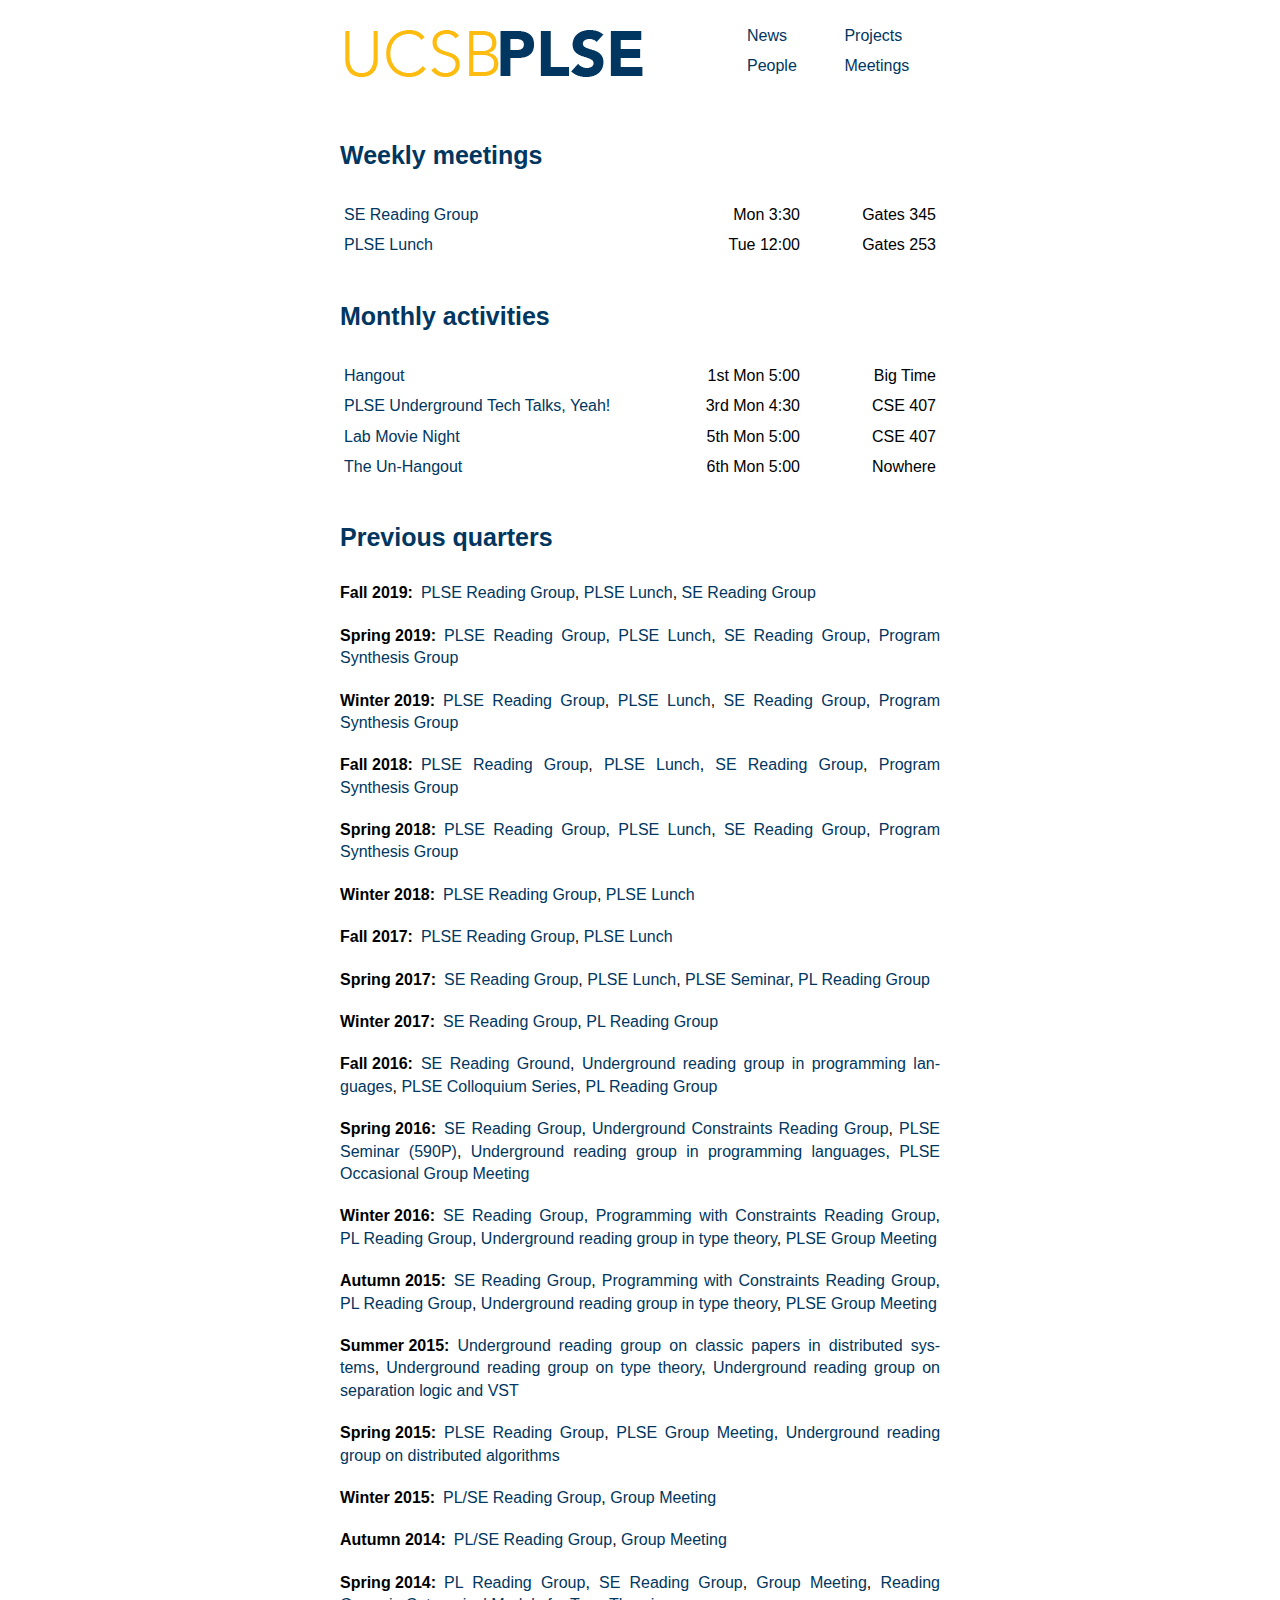
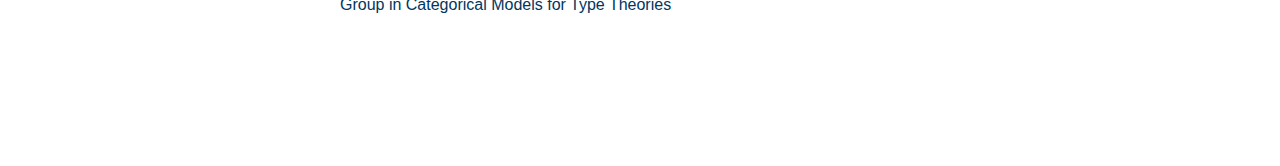
==== meetings.html @ 4a417263 "2nd" ====
<!doctype html>
<html lang="en"><head>
  <meta charset="utf-8">
  <title>PLSE@UCSB Meetings</title>
  <link rel="stylesheet" type="text/css" href="dash.css">
  <meta name="viewport" content="width=device-width, initial-scale=1">
  <!-- icons -->
  <link rel="apple-touch-icon" sizes="57x57" href="./icons/apple-touch-icon-57x57.png">
  <link rel="apple-touch-icon" sizes="60x60" href="./icons/apple-touch-icon-60x60.png">
  <link rel="apple-touch-icon" sizes="72x72" href="./icons/apple-touch-icon-72x72.png">
  <link rel="apple-touch-icon" sizes="76x76" href="./icons/apple-touch-icon-76x76.png">
  <link rel="apple-touch-icon" sizes="114x114" href="./icons/apple-touch-icon-114x114.png">
  <link rel="apple-touch-icon" sizes="120x120" href="./icons/apple-touch-icon-120x120.png">
  <link rel="apple-touch-icon" sizes="144x144" href="./icons/apple-touch-icon-144x144.png">
  <link rel="apple-touch-icon" sizes="152x152" href="./icons/apple-touch-icon-152x152.png">
  <link rel="apple-touch-icon" sizes="180x180" href="./icons/apple-touch-icon-180x180.png">
  <link rel="icon" type="image/png" href="./icons/favicon-32x32.png" sizes="32x32">
  <link rel="icon" type="image/png" href="./icons/android-chrome-192x192.png" sizes="192x192">
  <link rel="icon" type="image/png" href="./icons/favicon-96x96.png" sizes="96x96">
  <link rel="icon" type="image/png" href="./icons/favicon-16x16.png" sizes="16x16">
  <link rel="manifest" href="./icons/manifest.json">
  <link rel="mask-icon" href="./icons/safari-pinned-tab.svg" color="#4b2e83">
  <link rel="shortcut icon" href="./icons/favicon.ico">
  <meta name="msapplication-TileColor" content="#4b2e83">
  <meta name="msapplication-TileImage" content="./icons/mstile-144x144.png">
  <meta name="msapplication-config" content="./icons/browserconfig.xml">
  <meta name="theme-color" content="#4b2e83">

  

  <!-- end icons -->
<style type="text/css">* {
 text-shadow: transparent 0px 0px 0px, rgba(0,0,0,0) 0px 0px 0px !important; 
}</style></head>
<body>
  <header>
    <a href="./index.html">
      <h1>PLSE@UCSB</h1>
    </a>
    <nav>
      <li><a href="./index.html#news">News</a></li>
      <li><a href="./index.html#projects">Projects</a></li>
      <li><a href="./index.html#faculty">People</a></li>
      <li><a href="./meetings.html">Meetings</a></li>
      <!-- <li><a href="/colloquia/">Colloquia</a></li> -->
      <!-- <li><a href="/internal/">Internal</a></li> -->
    </nav>
  </header>

  <article id="content">
  <!-- See /meet/cal-template.html on editing schedules -->

<!-- TO ADD A NEW READING GROUP QUARTER:
  1. Create a new page (e.g. meet/plse-rg/17sp.md) by copying the previous quarter.
  2. Update the redirect in e.g. meet/plse-rg/index.md
  3. Update the meeting reference right below here.
  4. Archive the old page add the bottom of this page.
-->

<!-- <p>There’s an <a href="all.html">aggregated calendar</a> with all the meetings on it.</p> -->

<h3 id="weekly-meetings">Weekly meetings</h3>

<!-- | [Program Synthesis Group](psg/19wi.html) | Mon 12:00 | CSE 128 | -->
<!-- | [PL Reading Group](plse-rg/20wi.html)  | Fri 3:30  | Gates 287| -->

<table class="meetings">
  <tbody>
    <tr>
      <td><a href="serg/20wi.html">SE Reading Group</a></td>
      <td>Mon 3:30</td>
      <td>Gates 345</td>
    </tr>
    <tr>
      <td><a href="lunch/20wi.html">PLSE Lunch</a></td>
      <td>Tue 12:00</td>
      <td>Gates 253</td>
    </tr>
  </tbody>
</table>

<h3 id="monthly-activities">Monthly activities</h3>

<table class="meetings">
  <tbody>
    <tr>
      <td><a href="hangout/">Hangout</a></td>
      <td>1st Mon 5:00</td>
      <td>Big Time</td>
    </tr>
    <tr>
      <td><a href="putty/">PLSE Underground Tech Talks, Yeah!</a></td>
      <td>3rd Mon 4:30</td>
      <td>CSE 407</td>
    </tr>
    <tr>
      <td><a href="movies/">Lab Movie Night</a></td>
      <td>5th Mon 5:00</td>
      <td>CSE 407</td>
    </tr>
    <tr>
      <td><a href="unhangout/">The Un-Hangout</a></td>
      <td>6th Mon 5:00</td>
      <td>Nowhere</td>
    </tr>
  </tbody>
</table>

<h3 id="previous-quarters">Previous quarters</h3>

<dl>
  <dt>Fall 2019</dt>
  <dd><a href="plse-rg/19au.html">PLSE Reading Group</a>,
<a href="lunch/19au.html">PLSE Lunch</a>,
<a href="serg/19au.html">SE Reading Group</a></dd>
  <dt>Spring 2019</dt>
  <dd><a href="plse-rg/19sp.html">PLSE Reading Group</a>,
<a href="lunch/19sp.html">PLSE Lunch</a>,
<a href="serg/19sp.html">SE Reading Group</a>,
<a href="psg/19sp.html">Program Synthesis Group</a></dd>
  <dt>Winter 2019</dt>
  <dd><a href="plse-rg/19wi.html">PLSE Reading Group</a>,
<a href="lunch/19wi.html">PLSE Lunch</a>,
<a href="serg/19wi.html">SE Reading Group</a>,
<a href="psg/19wi.html">Program Synthesis Group</a></dd>
  <dt>Fall 2018</dt>
  <dd><a href="plse-rg/18au.html">PLSE Reading Group</a>,
<a href="lunch/18au.html">PLSE Lunch</a>,
<a href="serg/18au.html">SE Reading Group</a>,
<a href="psg/18au.html">Program Synthesis Group</a></dd>
  <dt>Spring 2018</dt>
  <dd><a href="plse-rg/18sp.html">PLSE Reading Group</a>,
<a href="lunch/18sp.html">PLSE Lunch</a>,
<a href="serg/18sp.html">SE Reading Group</a>,
<a href="psg/18sp.html">Program Synthesis Group</a></dd>
  <dt>Winter 2018</dt>
  <dd><a href="plse-rg/18wi.html">PLSE Reading Group</a>,
<a href="lunch/18wi.html">PLSE Lunch</a></dd>
  <dt>Fall 2017</dt>
  <dd><a href="plse-rg/17au.html">PLSE Reading Group</a>,
<a href="lunch/17au.html">PLSE Lunch</a></dd>
  <dt>Spring 2017</dt>
  <dd><a href="serg/17sp.html">SE Reading Group</a>,
<a href="lunch/17wi.html">PLSE Lunch</a>,
<a href="gm/17wi.html">PLSE Seminar</a>,
<a href="plrg/17sp.html">PL Reading Group</a></dd>
  <dt>Winter 2017</dt>
  <dd><a href="serg/17wi.html">SE Reading Group</a>,
<a href="plrg/17wi.html">PL Reading Group</a></dd>
  <dt>Fall 2016</dt>
  <dd><a href="serg/16au.html">SE Reading Ground</a>,
<a href="ug/16au-ug.html">Underground reading group in programming languages</a>,
<a href="gm/16au.html">PLSE Colloquium Series</a>,
<a href="plrg/16au.html">PL Reading Group</a></dd>
  <dt>Spring 2016</dt>
  <dd><a href="serg/16sp.html">SE Reading Group</a>,
<a href="pcrg/16sp.html">Underground Constraints Reading Group</a>,
<a href="plrg/16sp.html">PLSE Seminar (590P)</a>,
<a href="ug/16sp-pl.html">Underground reading group in programming languages</a>,
<a href="gm/16sp.html">PLSE Occasional Group Meeting</a></dd>
  <dt>Winter 2016</dt>
  <dd><a href="serg/16wi.html">SE Reading Group</a>,
<a href="pcrg/16wi.html">Programming with Constraints Reading Group</a>,
<a href="plrg/16wi.html">PL Reading Group</a>,
<a href="ug/16wi-types.html">Underground reading group in type theory</a>,
<a href="gm/16wi.html">PLSE Group Meeting</a></dd>
  <dt>Autumn 2015</dt>
  <dd><a href="serg/15au.html">SE Reading Group</a>,
<a href="pcrg/15au.html">Programming with Constraints Reading Group</a>,
<a href="plrg/15au.html">PL Reading Group</a>,
<a href="ug/15au-hott.html">Underground reading group in type theory</a>,
<a href="gm/15au.html">PLSE Group Meeting</a></dd>
  <dt>Summer 2015</dt>
  <dd><a href="ug/15su-dist.html">Underground reading group on classic papers in distributed systems</a>,
<a href="ug/15su-types.html">Underground reading group on type theory</a>,
<a href="ug/15su-sep.html">Underground reading group on separation logic and VST</a></dd>
  <dt>Spring 2015</dt>
  <dd><a href="plrg/15sp.html">PLSE Reading Group</a>,
<a href="gm/15sp.html">PLSE Group Meeting</a>,
<a href="ug/15sp-dist.html">Underground reading group on distributed algorithms</a></dd>
  <dt>Winter 2015</dt>
  <dd><a href="plrg/15wi.html">PL/SE Reading Group</a>,
<a href="gm/15wi.html">Group Meeting</a></dd>
  <dt>Autumn 2014</dt>
  <dd><a href="plrg/14au.html">PL/SE Reading Group</a>,
<a href="gm/14au.html">Group Meeting</a></dd>
  <dt>Spring 2014</dt>
  <dd><a href="plrg/14sp.html">PL Reading Group</a>,
<a href="serg/14sp.html">SE Reading Group</a>,
<a href="gm/14sp.html">Group Meeting</a>,
<a href="ug/14sp-types.html">Reading Group in Categorical Models for Type Theories</a></dd>
</dl>

  </article>

<!--   <script async="" src="//www.google-analytics.com/analytics.js"></script><script>
    (function(i,s,o,g,r,a,m){i['GoogleAnalyticsObject']=r;i[r]=i[r]||function(){
    (i[r].q=i[r].q||[]).push(arguments)},i[r].l=1*new Date();a=s.createElement(o),
    m=s.getElementsByTagName(o)[0];a.async=1;a.src=g;m.parentNode.insertBefore(a,m)
    })(window,document,'script','//www.google-analytics.com/analytics.js','ga');

    ga('create', 'UA-65215143-1', 'auto');
    ga('send', 'pageview');
  </script> -->


</body></html>
---- dash.css ----
html {font-family: sans-serif; font-size: 16px; line-height: 1.4;}
body {max-width: 600px; margin: 0 auto 150px; position: relative;}

header { margin: 1em 0 2em; column-span: all; text-align: center; }
header + section { margin: -1em 0 1em; }

header h1 {
    display: inline-block; margin: 0; height: 72px; width: 340px; padding: 0;
    background: url('logo/header.png') no-repeat;
    color: transparent;
}
@media
only screen and (-webkit-min-device-pixel-ratio: 2),
only screen and (min-resolution: 192dpi) {
    header h1 {
        background: url('logo/header@2x.png') no-repeat;
        background-size: 320px 72px;
    }
}
header nav {display: inline-block; vertical-align: top; text-align: center; clear: right;
           list-style: none inside;
           width: 250px; margin: 0; padding: 5px 0 0;}
header li {display: inline-block; width: 33px; margin: 5px 30px; line-height: 1.25; }
a {color: #003660; text-decoration: none;}
a:hover {color: #FEBC11; text-decoration: underline;}

section { clear: left; }

p, dd, blockquote {
    padding: 0; margin: 20px 0; line-height: 1.4;
    text-rendering: optimizeLegibility; text-align: justify;
    hyphens: auto; -moz-hyphens: auto; -webkit-hyphens: auto;}
}
li p {
    margin: 10px 0;
}

emph { font-weight: 800}

img {
    max-width: 100%
}

h1, h2, h3, h4, h5, h6 {
    margin: 0; clear: both; vertical-align: baseline;
    color: #003660; font-family: 'Open Sans', sans-serif;
}

h1 { padding: 50px 0 20px; font-size: 50px; line-height: 60px; }
body > article > h1:first-child { margin-top: -1.5em; margin-left: -2px; font-weight: 400; }
h2 { padding: 35px 0 15px; font-size: 40px; line-height: 50px; }
h3 { padding: 20px 0 10px; font-size: 25px; line-height: 30px; }
h4 { padding: 15px 0 10px; font-size: 20px; line-height: 25px; }
h5 { padding: 15px 0  5px; font-size: 20px; line-height: 20px; }
h6 { padding: 10px 0  5px; font-size: 20px; line-height: 20px; }

h2 a.heading-right  { float: right; font-size: 25px; margin: 10px 0 0 20px; font-weight: normal; }
h2 a.icon img { height: 25px; vertical-align: sub; filter: grayscale(100%) contrast(500%) brightness(400%); }
h2 a.icon.darken img { filter: brightness(0%); }
h2 a.icon:hover img { filter: none; }
h2 a.icon span { background: white; mix-blend-mode: screen; display: inline-block; }
h2 a.icon:hover span { mix-blend-mode: normal; }
h2 a.icon { background: #7cb1de; }
h2 a.icon:hover { background: transparent; }
h2 a.more:after { content: " »" }

/* Usually used for schedules */
table {
    width: 1000px; margin: 20px -201px; border: 1px solid gray;
    border-collapse: collapse; border-spacing: 0px;
    background: #f5f5f5; border: 1px solid #ddd;
}
td, th { text-align: left; padding: 8px; }
tr { border: 1px solid #ddd; }

ul.photo-list {
    list-style-type: none; list-style-position: inside;
    margin: 0; padding: 0; text-align: center;}
ul.photo-list li {
    float: left; width: 120px; height: 120px; margin: 0;
    text-align: center; color: transparent;
    overflow: hidden; position: relative; background: black; }
ul.photo-list img {display: block; width: 120px; margin: 0 auto; position: relative;}
ul.photo-list a {text-decoration: none; color: transparent;}

ul.photo-list a .caption {
    background-color: rgba(0, 0, 0, .5); color: white; font-weight: bold; font-size: 90%;
    padding: .25em; left: 0; right: 0; bottom: 0; position: absolute; z-index: 100;
    line-height: 1.0;
}
ul.photo-list a:hover .caption { text-decoration: underline; color: #eee; }

#projects ul {
    display: grid;
    grid-template-columns: repeat(4, 1fr);
    /* this would make all rows the same size */
    /* grid-auto-rows: 1fr; */
    text-rendering: optimizeLegibility;
    hyphens: auto; -moz-hyphens: auto; -webkit-hyphens: auto;
    padding: 0;
    margin-left: -10px;
    margin-right: -10px;
}
#projects ul li {
    padding: 10px;
    font-size: 11px;
    list-style: none;
}
#projects ul a {
    /* make the whole box clickable */
    display: block; height: 100%;
    /* make the text seem non-linky */
    color: inherit; text-decoration: none;
}
#projects ul li:hover {
    background-color: #EDEADF;
}
#projects ul h3 {
    font-size: 12px; padding: 0 0 4px 0;
    color: #2A6496; line-height: 15px;
    hyphens: none; -moz-hyphens: none; -webkit-hyphens: auto;
}
ul.long-list span {float: right; color: #888;}
ul.long-list {
    list-style: none inside; padding: 0;
    column-count: 2; -moz-column-count: 2; -webkit-column-count: 2;
}

#news ol {
    list-style: none;
    padding: 0;
}
#news li { padding-bottom: 12px; }
#news li time .year:before { content: ","; }
#news li time {
    color: #666;
    display: block;
    font-size: 85%;
    text-transform: uppercase;
}

#more { text-align: center; font: 150%; height: 50px; vertical-align: middle; line-height: 50px; }

#projects_long h2 {font-size: 115%; margin: .85em 0 0; padding: 0; height: auto;}
#projects_long img { margin: 30px 10px 10px 0; float: left; width: 130px; height: auto;}

dt { float: left; font-weight: bold; margin: 0 .5em 0 0; }
dt:after {content: ":"}
code {white-space: pre}
ol > li {padding-bottom: 4px;}

hr { margin: 5em 0; border-width: 1px 0 0; border-color: gray; }

/* mobile layout tweaks */
@media
only screen
and (max-device-width: 768px) {
    body { margin: 1em; }
    #projects ul { grid-template-columns: repeat(3, 1fr); }

    h2 a.heading-right { float: none; }
    h2 a.more:after { content: "" }
}
/* larger phones: 3 columns of photos */
@media
only screen
and (min-device-width : 375px)
and (max-device-width : 667px)
and (orientation : portrait) {
    #news h2 a.heading-right { display: none; }
    ul.photo-list li { width: 100px; height: 100px; }
    ul.photo-list img { width: 100px; }
    #projects ul { grid-template-columns: repeat(2, 1fr); };
}

/* untile project list and one-column alumni for narrow phones */
@media
only screen
and (max-device-width: 414px)
and (orientation: portrait) {
    #news h2 a.heading-right { display: none; }
    ul.long-list { column-count: 1; -moz-column-count: 1; -webkit-column-count: 1; }
}

/* Makes sure that we skip all the floating boxes. */
.clearfix { clear: both; }

img[alt=visitor-photo] {
  float: left;
  margin-right: 20px;
}

.visitor-table {
  width: 100%;
  margin: 0;
}

.meetings { margin: 20px 0; width: 100%; background: transparent; border: none; }
.meetings tr { border: none; }
.meetings td { padding: 4px; width: 8em; text-align: right; }
.meetings td:first-child { width: auto; text-align: left; }

.figure { margin: 1em auto; }
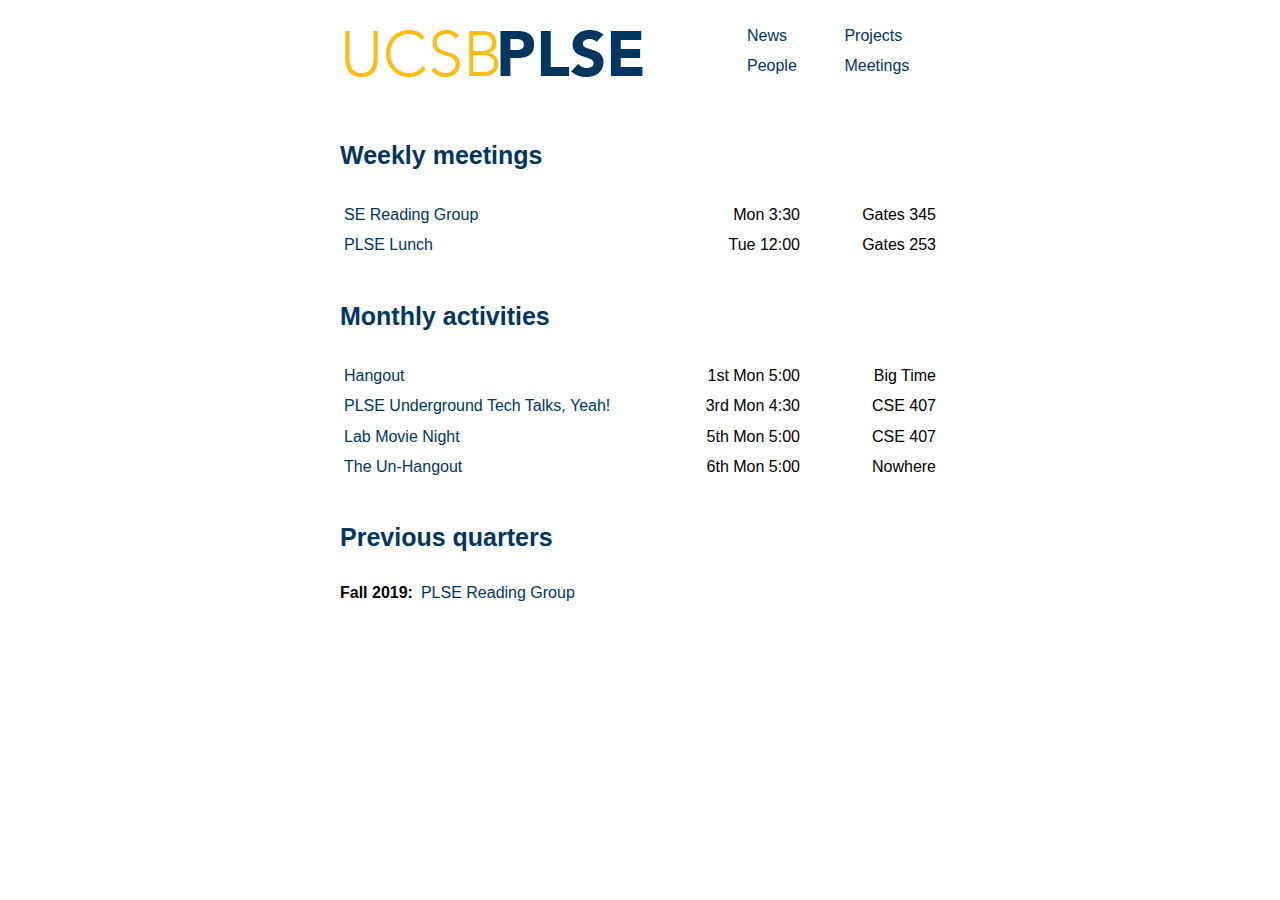
==== commit 15b9bc05: "Update meetings.html" ====
--- a/meetings.html
+++ b/meetings.html
@@ -110,85 +110,8 @@
 
 <dl>
   <dt>Fall 2019</dt>
-  <dd><a href="plse-rg/19au.html">PLSE Reading Group</a>,
-<a href="lunch/19au.html">PLSE Lunch</a>,
-<a href="serg/19au.html">SE Reading Group</a></dd>
-  <dt>Spring 2019</dt>
-  <dd><a href="plse-rg/19sp.html">PLSE Reading Group</a>,
-<a href="lunch/19sp.html">PLSE Lunch</a>,
-<a href="serg/19sp.html">SE Reading Group</a>,
-<a href="psg/19sp.html">Program Synthesis Group</a></dd>
-  <dt>Winter 2019</dt>
-  <dd><a href="plse-rg/19wi.html">PLSE Reading Group</a>,
-<a href="lunch/19wi.html">PLSE Lunch</a>,
-<a href="serg/19wi.html">SE Reading Group</a>,
-<a href="psg/19wi.html">Program Synthesis Group</a></dd>
-  <dt>Fall 2018</dt>
-  <dd><a href="plse-rg/18au.html">PLSE Reading Group</a>,
-<a href="lunch/18au.html">PLSE Lunch</a>,
-<a href="serg/18au.html">SE Reading Group</a>,
-<a href="psg/18au.html">Program Synthesis Group</a></dd>
-  <dt>Spring 2018</dt>
-  <dd><a href="plse-rg/18sp.html">PLSE Reading Group</a>,
-<a href="lunch/18sp.html">PLSE Lunch</a>,
-<a href="serg/18sp.html">SE Reading Group</a>,
-<a href="psg/18sp.html">Program Synthesis Group</a></dd>
-  <dt>Winter 2018</dt>
-  <dd><a href="plse-rg/18wi.html">PLSE Reading Group</a>,
-<a href="lunch/18wi.html">PLSE Lunch</a></dd>
-  <dt>Fall 2017</dt>
-  <dd><a href="plse-rg/17au.html">PLSE Reading Group</a>,
-<a href="lunch/17au.html">PLSE Lunch</a></dd>
-  <dt>Spring 2017</dt>
-  <dd><a href="serg/17sp.html">SE Reading Group</a>,
-<a href="lunch/17wi.html">PLSE Lunch</a>,
-<a href="gm/17wi.html">PLSE Seminar</a>,
-<a href="plrg/17sp.html">PL Reading Group</a></dd>
-  <dt>Winter 2017</dt>
-  <dd><a href="serg/17wi.html">SE Reading Group</a>,
-<a href="plrg/17wi.html">PL Reading Group</a></dd>
-  <dt>Fall 2016</dt>
-  <dd><a href="serg/16au.html">SE Reading Ground</a>,
-<a href="ug/16au-ug.html">Underground reading group in programming languages</a>,
-<a href="gm/16au.html">PLSE Colloquium Series</a>,
-<a href="plrg/16au.html">PL Reading Group</a></dd>
-  <dt>Spring 2016</dt>
-  <dd><a href="serg/16sp.html">SE Reading Group</a>,
-<a href="pcrg/16sp.html">Underground Constraints Reading Group</a>,
-<a href="plrg/16sp.html">PLSE Seminar (590P)</a>,
-<a href="ug/16sp-pl.html">Underground reading group in programming languages</a>,
-<a href="gm/16sp.html">PLSE Occasional Group Meeting</a></dd>
-  <dt>Winter 2016</dt>
-  <dd><a href="serg/16wi.html">SE Reading Group</a>,
-<a href="pcrg/16wi.html">Programming with Constraints Reading Group</a>,
-<a href="plrg/16wi.html">PL Reading Group</a>,
-<a href="ug/16wi-types.html">Underground reading group in type theory</a>,
-<a href="gm/16wi.html">PLSE Group Meeting</a></dd>
-  <dt>Autumn 2015</dt>
-  <dd><a href="serg/15au.html">SE Reading Group</a>,
-<a href="pcrg/15au.html">Programming with Constraints Reading Group</a>,
-<a href="plrg/15au.html">PL Reading Group</a>,
-<a href="ug/15au-hott.html">Underground reading group in type theory</a>,
-<a href="gm/15au.html">PLSE Group Meeting</a></dd>
-  <dt>Summer 2015</dt>
-  <dd><a href="ug/15su-dist.html">Underground reading group on classic papers in distributed systems</a>,
-<a href="ug/15su-types.html">Underground reading group on type theory</a>,
-<a href="ug/15su-sep.html">Underground reading group on separation logic and VST</a></dd>
-  <dt>Spring 2015</dt>
-  <dd><a href="plrg/15sp.html">PLSE Reading Group</a>,
-<a href="gm/15sp.html">PLSE Group Meeting</a>,
-<a href="ug/15sp-dist.html">Underground reading group on distributed algorithms</a></dd>
-  <dt>Winter 2015</dt>
-  <dd><a href="plrg/15wi.html">PL/SE Reading Group</a>,
-<a href="gm/15wi.html">Group Meeting</a></dd>
-  <dt>Autumn 2014</dt>
-  <dd><a href="plrg/14au.html">PL/SE Reading Group</a>,
-<a href="gm/14au.html">Group Meeting</a></dd>
-  <dt>Spring 2014</dt>
-  <dd><a href="plrg/14sp.html">PL Reading Group</a>,
-<a href="serg/14sp.html">SE Reading Group</a>,
-<a href="gm/14sp.html">Group Meeting</a>,
-<a href="ug/14sp-types.html">Reading Group in Categorical Models for Type Theories</a></dd>
+  <dd><a href="#">PLSE Reading Group</a>
+  </dd>
 </dl>
 
   </article>
@@ -204,4 +127,4 @@
   </script> -->
 
 
-</body></html>+</body></html>
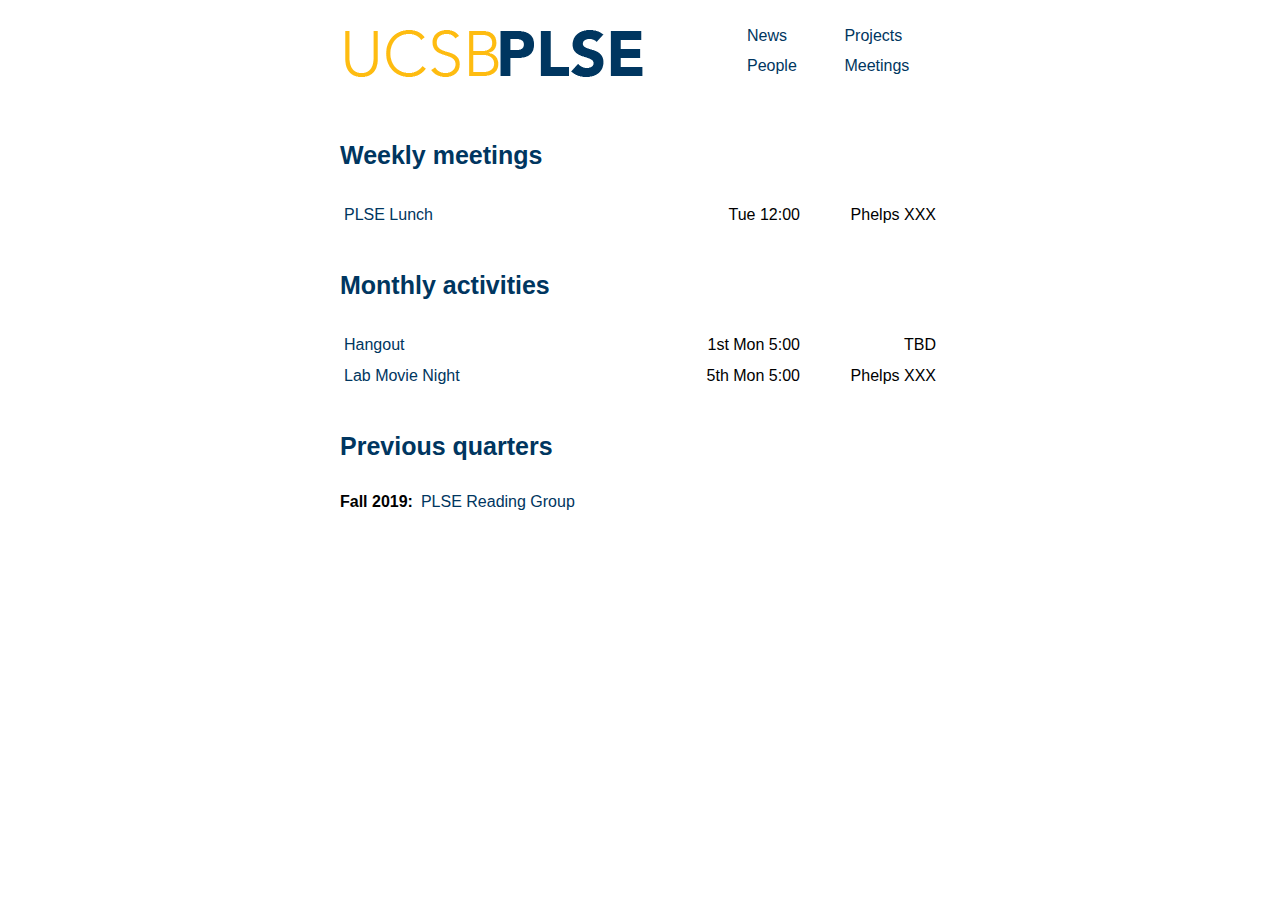
==== commit 3377f005: "Update meetings.html" ====
--- a/meetings.html
+++ b/meetings.html
@@ -66,15 +66,15 @@
 
 <table class="meetings">
   <tbody>
-    <tr>
+    <!--tr>
       <td><a href="serg/20wi.html">SE Reading Group</a></td>
       <td>Mon 3:30</td>
       <td>Gates 345</td>
-    </tr>
+    </tr-->
     <tr>
       <td><a href="lunch/20wi.html">PLSE Lunch</a></td>
       <td>Tue 12:00</td>
-      <td>Gates 253</td>
+      <td>Phelps XXX</td>
     </tr>
   </tbody>
 </table>
@@ -86,22 +86,12 @@
     <tr>
       <td><a href="hangout/">Hangout</a></td>
       <td>1st Mon 5:00</td>
-      <td>Big Time</td>
-    </tr>
-    <tr>
-      <td><a href="putty/">PLSE Underground Tech Talks, Yeah!</a></td>
-      <td>3rd Mon 4:30</td>
-      <td>CSE 407</td>
+      <td>TBD</td>
     </tr>
     <tr>
       <td><a href="movies/">Lab Movie Night</a></td>
       <td>5th Mon 5:00</td>
-      <td>CSE 407</td>
-    </tr>
-    <tr>
-      <td><a href="unhangout/">The Un-Hangout</a></td>
-      <td>6th Mon 5:00</td>
-      <td>Nowhere</td>
+      <td>Phelps XXX </td>
     </tr>
   </tbody>
 </table>
